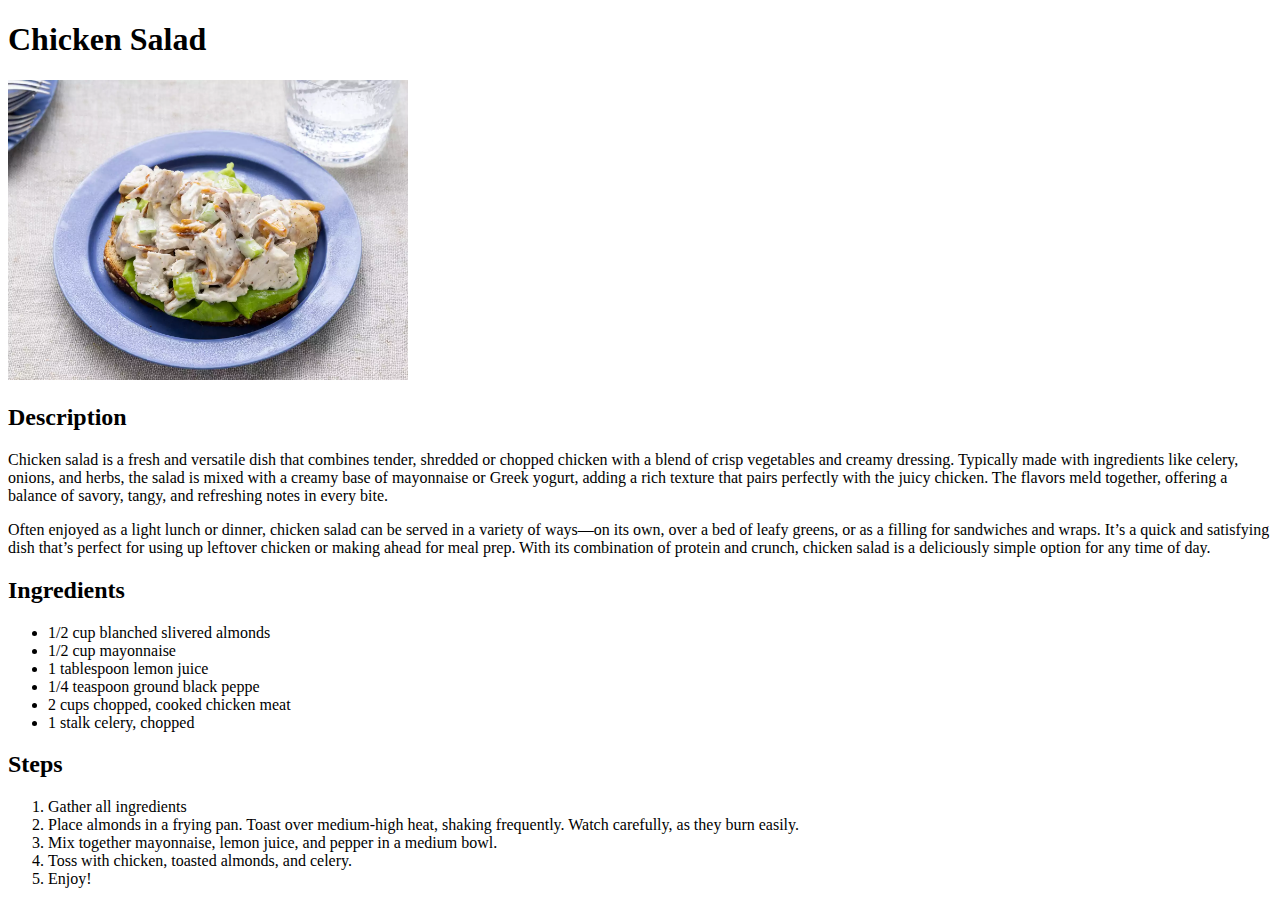
==== odin-recipes/chicken-salad.html @ 4299917e "Initial commit" ====
<!DOCTYPE html>
<html lang="en">
<head>
  <meta charset="UTF-8">
  <meta name="viewport" content="width=device-width, initial-scale=1.0">
  <title>Recipes|Chicken Salad</title>
</head>
<body>
  <h1>Chicken Salad</h1>
  <img src="../images/chicken-salad.webp" alt="chicken salad served in a plate" height="300" width="400">
  <h2>Description</h2>
  <p>
    Chicken salad is a fresh and versatile dish that combines tender, shredded or chopped chicken with a blend of crisp vegetables and creamy dressing. Typically made with ingredients like celery, onions, and herbs, the salad is mixed with a creamy base of mayonnaise or Greek yogurt, adding a rich texture that pairs perfectly with the juicy chicken. The flavors meld together, offering a balance of savory, tangy, and refreshing notes in every bite.
  </p>

  <p>
    Often enjoyed as a light lunch or dinner, chicken salad can be served in a variety of ways—on its own, over a bed of leafy greens, or as a filling for sandwiches and wraps. It’s a quick and satisfying dish that’s perfect for using up leftover chicken or making ahead for meal prep. With its combination of protein and crunch, chicken salad is a deliciously simple option for any time of day.
  </p>

  <h2>Ingredients</h2>
  <ul>
    <li>1/2 cup blanched slivered almonds</li>
    <li>1/2  cup mayonnaise</li>
    <li>1 tablespoon lemon juice</li>
    <li>1/4 teaspoon ground black peppe</li>
    <li>2 cups chopped, cooked chicken meat</li>
    <li>1 stalk celery, chopped</li>
  </ul>

  <h2>Steps</h2>
  <ol>
    <li>Gather all ingredients</li>
    <li>Place almonds in a frying pan. Toast over medium-high heat, shaking frequently. Watch carefully, as they burn easily.</li>
    <li>Mix together mayonnaise, lemon juice, and pepper in a medium bowl.</li>
    <li>Toss with chicken, toasted almonds, and celery.</li>
    <li>Enjoy!</li>
  </ol>
</body>
</html>
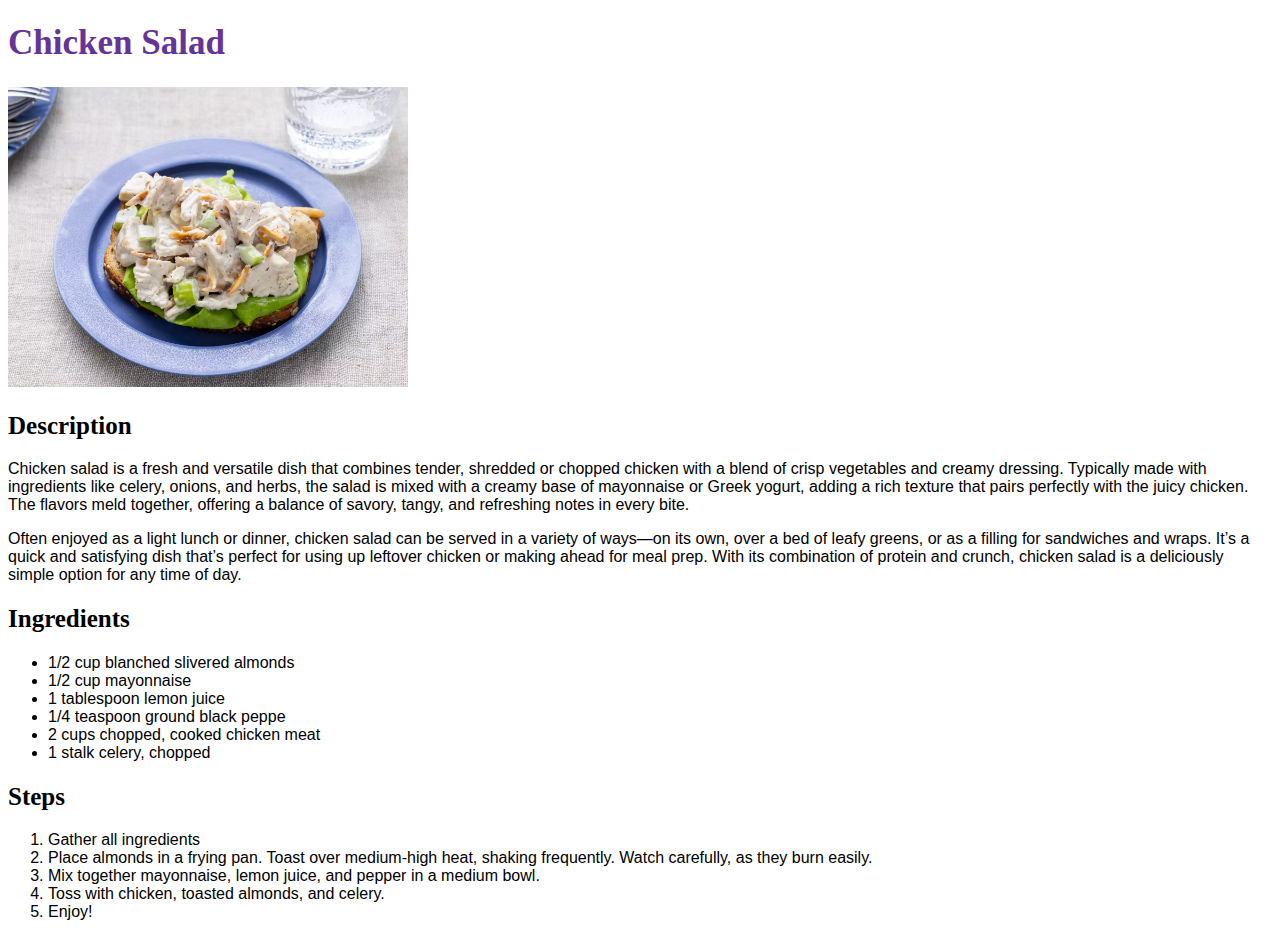
==== commit 8acaeab5: "Style Elements" ====
--- a/odin-recipes/chicken-salad.html
+++ b/odin-recipes/chicken-salad.html
@@ -4,6 +4,7 @@
   <meta charset="UTF-8">
   <meta name="viewport" content="width=device-width, initial-scale=1.0">
   <title>Recipes|Chicken Salad</title>
+  <link rel="stylesheet" href="../styles.css">
 </head>
 <body>
   <h1>Chicken Salad</h1>
--- a/styles.css
+++ b/styles.css
@@ -0,0 +1,18 @@
+h1,
+h2{
+  font-family: Georgia, Garamond;
+}
+
+h1{
+  font-size: 35px;
+  color: rebeccapurple;
+}
+
+h2{
+  font-size: 25px;
+}
+
+p,
+li{
+  font-family: Verdana, Helvetica;
+}